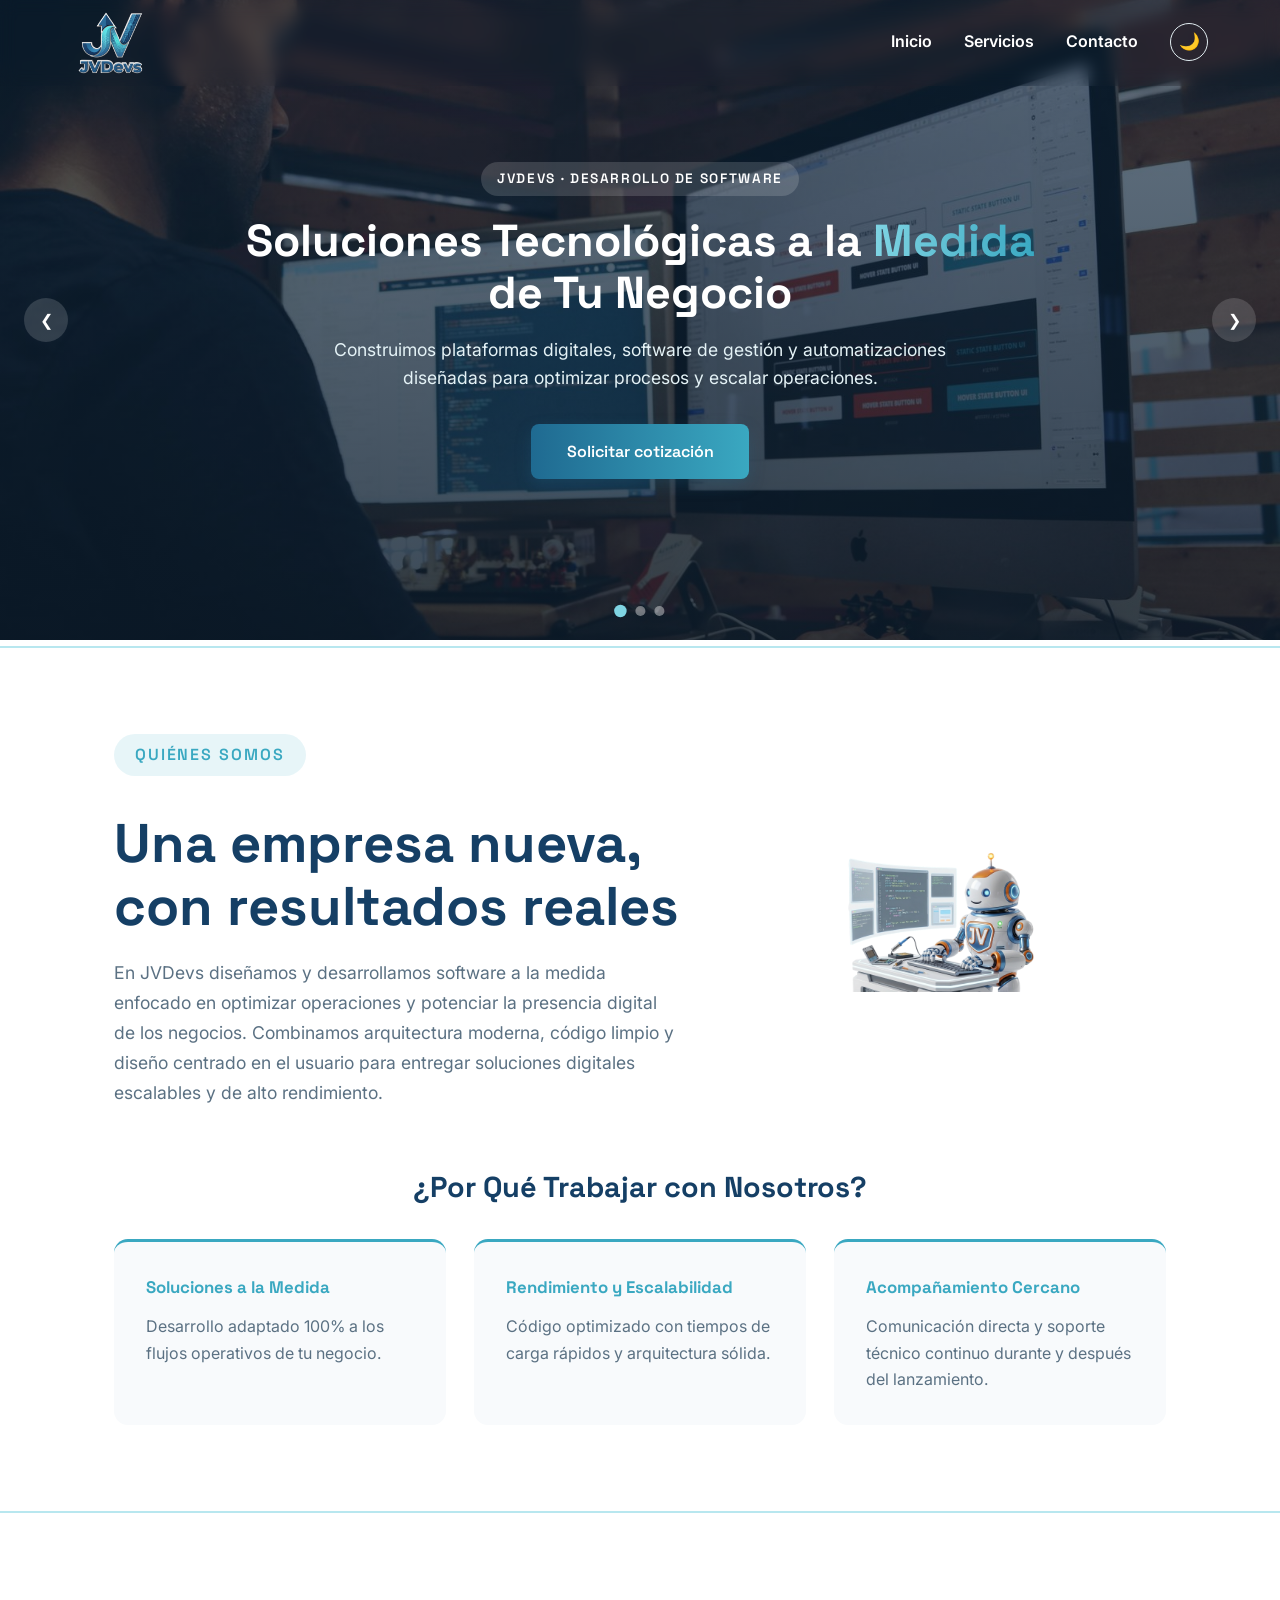
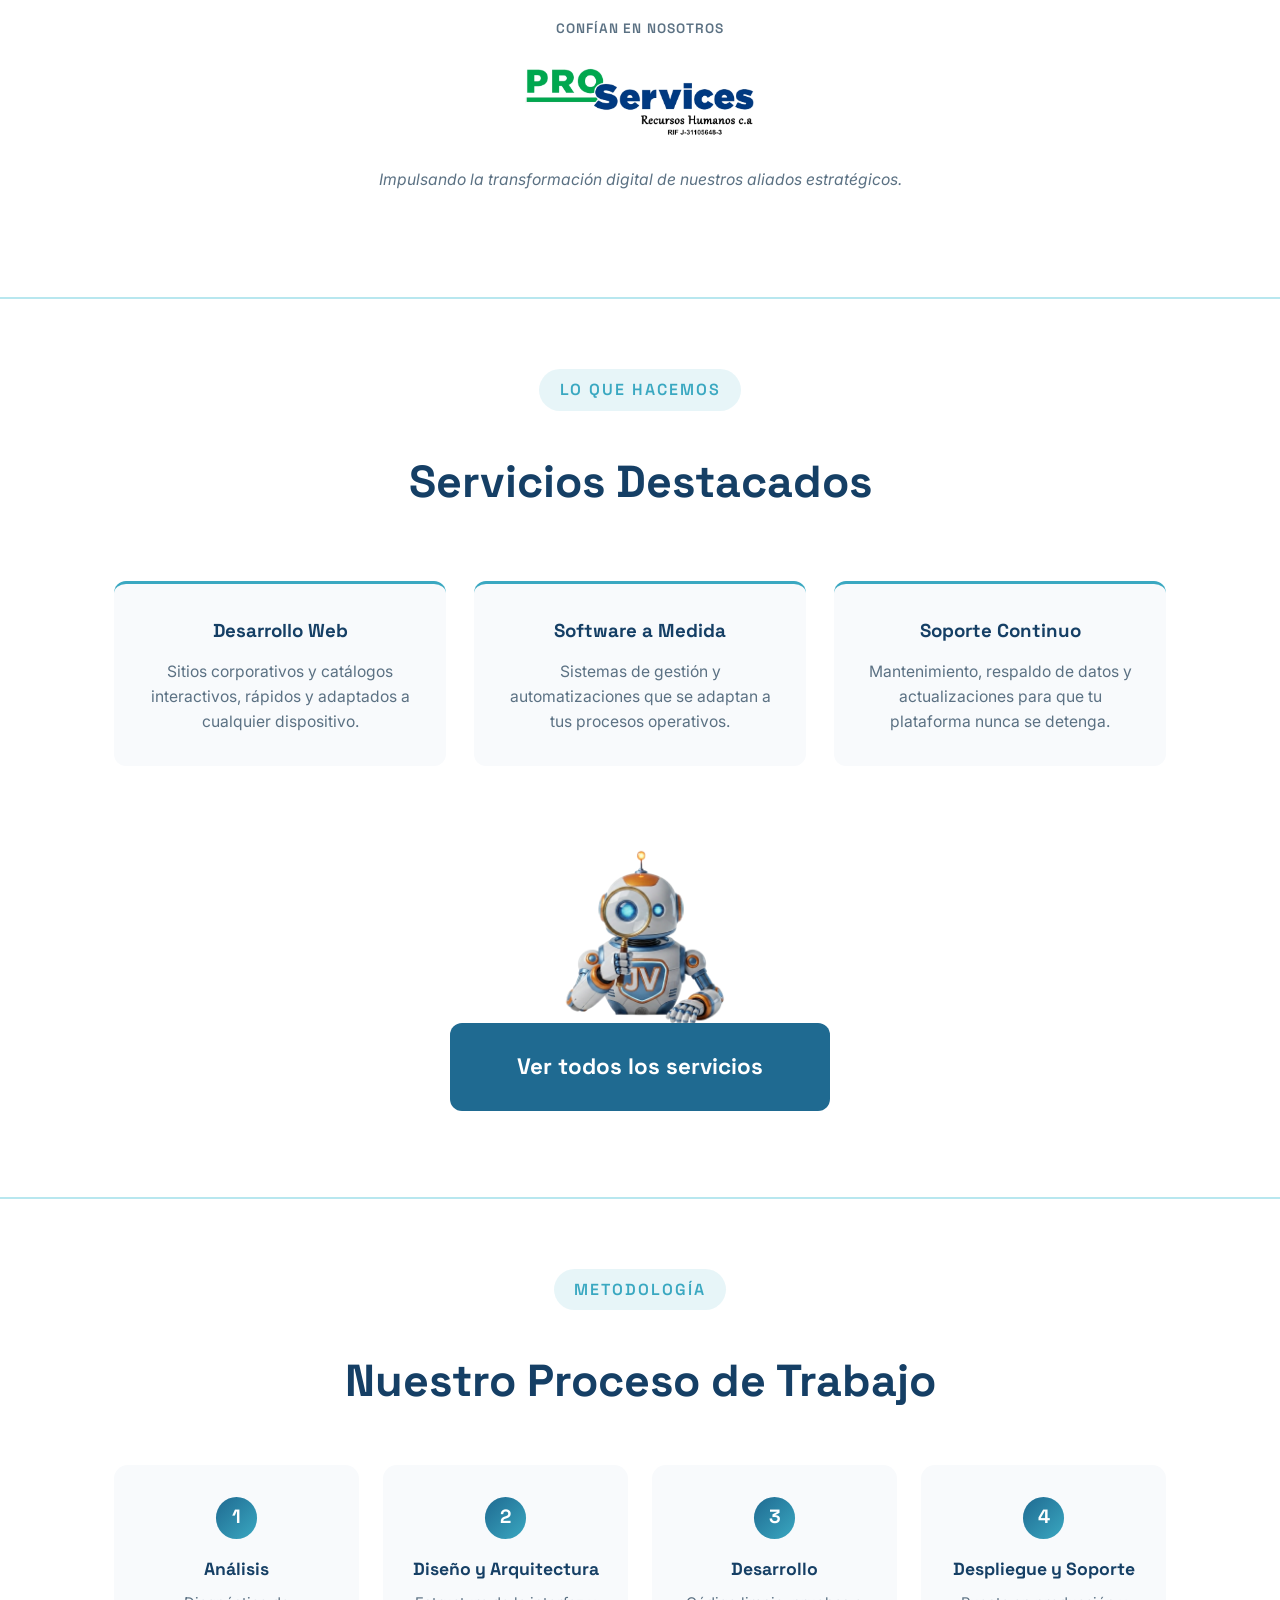
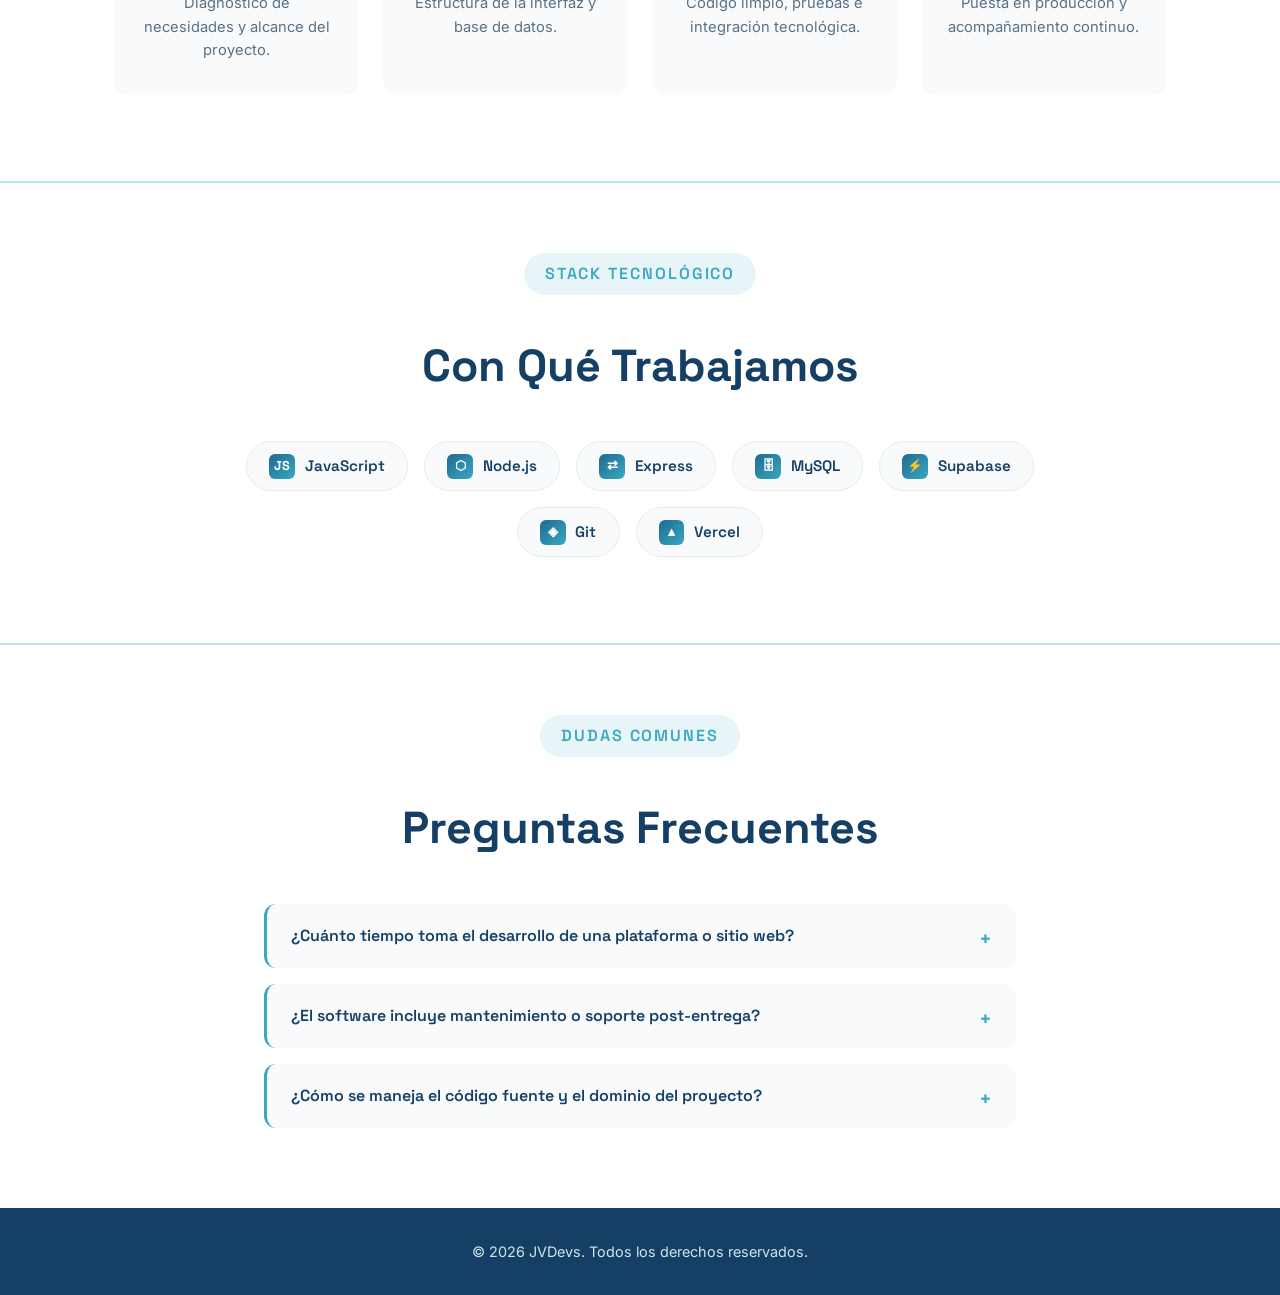
==== index.html @ 34bbd8b8 "first commit" ====
<!DOCTYPE html>
<html lang="es">
<head>
  <meta charset="UTF-8">
  <meta name="viewport" content="width=device-width, initial-scale=1.0">
  <script>
    (function() {
      var saved = localStorage.getItem('jvdevs-theme');
      var theme = saved || (window.matchMedia('(prefers-color-scheme: dark)').matches ? 'dark' : 'light');
      document.documentElement.setAttribute('data-theme', theme);
    })();
  </script>
  <title>JVDevs | Soluciones Tecnológicas a la Medida</title>
  <meta name="description" content="JVDevs desarrolla plataformas web, software de gestión y automatizaciones a la medida de tu negocio. Solicita tu cotización sin compromiso.">
  <meta property="og:title" content="JVDevs | Soluciones Tecnológicas a la Medida">
  <meta property="og:description" content="Plataformas digitales, software de gestión y automatizaciones diseñadas para optimizar procesos, captar clientes y escalar tu negocio.">
  <meta property="og:image" content="assets/images/logo-3d.png">
  <meta property="og:type" content="website">
  <meta name="twitter:card" content="summary_large_image">
  <link rel="icon" href="assets/icons/favicon.png" type="image/png">
  <link rel="preconnect" href="https://fonts.googleapis.com">
  <link rel="preconnect" href="https://fonts.gstatic.com" crossorigin>
  <link href="https://fonts.googleapis.com/css2?family=Space+Grotesk:wght@500;700&family=Inter:wght@400;500;600&display=swap" rel="stylesheet">
  <link rel="stylesheet" href="css/styles.css">
  <link rel="stylesheet" href="css/responsive.css">
</head>
<body>

  <header class="header header--floating" id="site-header">
    <nav class="navbar">
      <div class="logo">
        <img src="assets/images/logo-3d.png" alt="Logo de JVDevs">
      </div>
      <ul class="nav-links">
        <li><a href="index.html">Inicio</a></li>
        <li><a href="servicios.html">Servicios</a></li>
        <li><a href="contacto.html">Contacto</a></li>
        <li><button class="theme-toggle" id="theme-toggle" aria-label="Cambiar a modo oscuro">🌙</button></li>
      </ul>
    </nav>
  </header>

  <main>
    <section class="hero-carousel">
      <div class="carousel" id="hero-carousel">
        <div class="carousel-track">
          <div class="carousel-slide">
            <img src="assets/images/hero-1.jpg" alt="Desarrollo de software JVDevs">
            <div class="carousel-overlay">
              <span class="hero-eyebrow">JVDevs · Desarrollo de Software</span>
              <h1>Soluciones Tecnológicas a la <span class="accent">Medida</span> de Tu Negocio</h1>
              <p>Construimos plataformas digitales, software de gestión y automatizaciones diseñadas para optimizar procesos y escalar operaciones.</p>
              <a href="contacto.html" class="btn-primary">Solicitar cotización</a>
            </div>
          </div>
          <div class="carousel-slide">
            <img src="assets/images/hero-2.jpg" alt="Equipo de tecnología JVDevs">
            <div class="carousel-overlay">
              <span class="hero-eyebrow">Desarrollo Web</span>
              <h1>Desarrollo Web de <span class="accent">Alto Rendimiento</span></h1>
              <p>Sitios corporativos y aplicaciones web rápidas, seguras y adaptadas a cualquier dispositivo para proyectar tu marca.</p>
              <a href="servicios.html" class="btn-primary">Explorar servicios web</a>
            </div>
          </div>
          <div class="carousel-slide">
            <img src="assets/images/hero-3.jpg" alt="Soluciones digitales JVDevs">
            <div class="carousel-overlay">
              <span class="hero-eyebrow">Software Administrativo</span>
              <h1>Sistemas de <span class="accent">Gestión</span> y Automatización</h1>
              <p>Simplifica el control de tu empresa con herramientas personalizadas que ahorran tiempo y eliminan tareas manuales.</p>
              <a href="contacto.html" class="btn-primary">Hablemos de tu proyecto</a>
            </div>
          </div>
        </div>

        <button class="carousel-arrow prev" aria-label="Imagen anterior">&#10094;</button>
        <button class="carousel-arrow next" aria-label="Imagen siguiente">&#10095;</button>

        <div class="carousel-dots">
          <button class="dot active" data-index="0" aria-label="Ir a imagen 1"></button>
          <button class="dot" data-index="1" aria-label="Ir a imagen 2"></button>
          <button class="dot" data-index="2" aria-label="Ir a imagen 3"></button>
        </div>
      </div>
    </section>
    <div class="circuit-divider"></div>

    <section class="about-section">
      <div class="about-header">
        <div class="about-text">
          <span class="hero-eyebrow">Quiénes Somos</span>
          <h2>Una empresa nueva, con resultados reales</h2>
          <p>En JVDevs diseñamos y desarrollamos software a la medida enfocado en optimizar operaciones y potenciar la presencia digital de los negocios. Combinamos arquitectura moderna, código limpio y diseño centrado en el usuario para entregar soluciones digitales escalables y de alto rendimiento.</p>
        </div>
        <div class="about-logo-wrap">
          <img src="assets/images/robot-coding.png" alt="JVDevs desarrollando software" class="about-logo-float">
        </div>
      </div>

      <div class="why-us-heading">
        <h3>¿Por Qué Trabajar con Nosotros?</h3>
      </div>

      <div class="mission-vision-grid why-us-grid">
        <div class="mv-card">
          <span class="mv-tag">Soluciones a la Medida</span>
          <p>Desarrollo adaptado 100% a los flujos operativos de tu negocio.</p>
        </div>
        <div class="mv-card">
          <span class="mv-tag">Rendimiento y Escalabilidad</span>
          <p>Código optimizado con tiempos de carga rápidos y arquitectura sólida.</p>
        </div>
        <div class="mv-card">
          <span class="mv-tag">Acompañamiento Cercano</span>
          <p>Comunicación directa y soporte técnico continuo durante y después del lanzamiento.</p>
        </div>
      </div>
    </section>

    <div class="circuit-divider"></div>

    <section class="clients-section">
      <span class="client-label">Confían en Nosotros</span>
      <a href="https://proservicesrrhh.com" target="_blank" rel="noopener noreferrer" class="client-logo-link">
        <img src="assets/images/cliente-proservices.png" alt="Pro Services RRHH, cliente de JVDevs" class="client-logo client-logo-light">
        <img src="assets/images/cliente-proservices-dark.png" alt="Pro Services RRHH, cliente de JVDevs" class="client-logo client-logo-dark">
      </a>
      <p class="client-subtitle">Impulsando la transformación digital de nuestros aliados estratégicos.</p>
    </section>

    <div class="circuit-divider"></div>

    <section class="section-heading">
      <span class="hero-eyebrow">Lo que Hacemos</span>
      <h2>Servicios Destacados</h2>
    </section>

    <section class="features">
      <div class="feature-card">
        <h3>Desarrollo Web</h3>
        <p>Sitios corporativos y catálogos interactivos, rápidos y adaptados a cualquier dispositivo.</p>
      </div>
      <div class="feature-card">
        <h3>Software a Medida</h3>
        <p>Sistemas de gestión y automatizaciones que se adaptan a tus procesos operativos.</p>
      </div>
      <div class="feature-card">
        <h3>Soporte Continuo</h3>
        <p>Mantenimiento, respaldo de datos y actualizaciones para que tu plataforma nunca se detenga.</p>
      </div>
    </section>

    <div class="features-cta">
      <a href="servicios.html" class="cta-robot-link" aria-label="Ver todos los servicios">
        <img src="assets/images/robot-search.png" alt="Robot JVDevs con lupa" class="cta-robot">
      </a>
      <a href="servicios.html" class="btn-secondary">Ver todos los servicios</a>
    </div>

    <div class="circuit-divider"></div>

    <section class="section-heading">
      <span class="hero-eyebrow">Metodología</span>
      <h2>Nuestro Proceso de Trabajo</h2>
    </section>

    <section class="process-steps">
      <div class="process-step">
        <span class="process-number">1</span>
        <h3>Análisis</h3>
        <p>Diagnóstico de necesidades y alcance del proyecto.</p>
      </div>
      <div class="process-step">
        <span class="process-number">2</span>
        <h3>Diseño y Arquitectura</h3>
        <p>Estructura de la interfaz y base de datos.</p>
      </div>
      <div class="process-step">
        <span class="process-number">3</span>
        <h3>Desarrollo</h3>
        <p>Código limpio, pruebas e integración tecnológica.</p>
      </div>
      <div class="process-step">
        <span class="process-number">4</span>
        <h3>Despliegue y Soporte</h3>
        <p>Puesta en producción y acompañamiento continuo.</p>
      </div>
    </section>

    <div class="circuit-divider"></div>

    <section class="section-heading">
      <span class="hero-eyebrow">Stack Tecnológico</span>
      <h2>Con Qué Trabajamos</h2>
    </section>

    <section class="tech-stack">
      <div class="tech-chip">
        <span class="tech-icon">JS</span> JavaScript
      </div>
      <div class="tech-chip">
        <span class="tech-icon">⬡</span> Node.js
      </div>
      <div class="tech-chip">
        <span class="tech-icon">⇄</span> Express
      </div>
      <div class="tech-chip">
        <span class="tech-icon">🗄</span> MySQL
      </div>
      <div class="tech-chip">
        <span class="tech-icon">⚡</span> Supabase
      </div>
      <div class="tech-chip">
        <span class="tech-icon">◈</span> Git
      </div>
      <div class="tech-chip">
        <span class="tech-icon">▲</span> Vercel
      </div>
    </section>

    <div class="circuit-divider"></div>

    <section class="section-heading">
      <span class="hero-eyebrow">Dudas Comunes</span>
      <h2>Preguntas Frecuentes</h2>
    </section>

    <section class="faq-section">
      <details class="faq-item">
        <summary>¿Cuánto tiempo toma el desarrollo de una plataforma o sitio web?</summary>
        <p>El tiempo varía según la complejidad del proyecto. Un sitio web corporativo puede estar listo en 1-2 semanas, mientras que un sistema de gestión a medida puede tomar de 3 a 8 semanas. Al iniciar, te damos un cronograma claro basado en el alcance definido en la etapa de análisis.</p>
      </details>
      <details class="faq-item">
        <summary>¿El software incluye mantenimiento o soporte post-entrega?</summary>
        <p>Sí. Todos nuestros paquetes incluyen mantenimiento técnico, corrección de errores y respaldo periódico de información. También ofrecemos planes de soporte continuo para actualizaciones y nuevas funciones a futuro.</p>
      </details>
      <details class="faq-item">
        <summary>¿Cómo se maneja el código fuente y el dominio del proyecto?</summary>
        <p>El código fuente y el dominio quedan a nombre de tu empresa — tú eres el dueño del proyecto. Nosotros nos encargamos de la configuración inicial y te acompañamos en la gestión de renovaciones mientras lo necesites.</p>
      </details>
    </section>
  </main>

  <footer class="footer">
    <p>&copy; 2026 JVDevs. Todos los derechos reservados.</p>
  </footer>

  <script src="js/main.js"></script>
  <script src="js/components/menu.js"></script>
</body>
</html>
---- css/styles.css ----
/* ===== Variables (paleta extraída del logo JVDevs) ===== */
:root {
  --color-navy: #153f65;
  --color-primary: #1f6a91;
  --color-primary-dark: #124a68;
  --color-teal: #3aa8c1;
  --color-teal-light: #7fd4e3;
  --font-display: 'Space Grotesk', 'Segoe UI', Arial, sans-serif;
  --font-main: 'Inter', 'Segoe UI', Arial, sans-serif;

  /* Semánticas — tema claro (default) */
  --bg-page: #ffffff;
  --bg-section: #eef7fa;
  --bg-card: #f8fafc;
  --text-heading: #153f65;
  --text-body: #0b2436;
  --text-muted: #5b7183;
  --border-color: #e2eef2;
  --header-bg: rgba(255, 255, 255, 0.92);
  --input-bg: #ffffff;
}

[data-theme="dark"] {
  --bg-page: #0b1622;
  --bg-section: #0f1e2b;
  --bg-card: #16283a;
  --text-heading: #eaf3f7;
  --text-body: #d7e6ee;
  --text-muted: #93a9b8;
  --border-color: #223849;
  --header-bg: rgba(11, 22, 34, 0.85);
  --input-bg: #101f2e;
  --color-teal-light: #8fe0ee;
}

/* ===== Reset básico ===== */
* {
  margin: 0;
  padding: 0;
  box-sizing: border-box;
}

body {
  font-family: var(--font-main);
  color: var(--text-body);
  line-height: 1.6;
  background-color: var(--bg-page);
  transition: background-color 0.3s, color 0.3s;
}

h1, h2, h3 {
  font-family: var(--font-display);
}

a {
  text-decoration: none;
  color: inherit;
}

ul {
  list-style: none;
}

/* Divisor decorativo tipo "circuito" */
.circuit-divider {
  width: 100%;
  height: 14px;
  margin: 0 auto;
  background-image:
    linear-gradient(90deg, transparent 49%, var(--color-teal-light) 49%, var(--color-teal-light) 51%, transparent 51%),
    linear-gradient(0deg, transparent 6px, var(--color-teal-light) 6px, var(--color-teal-light) 8px, transparent 8px);
  background-size: 48px 14px, 48px 14px;
  background-position: 0 0;
  opacity: 0.55;
}

/* ===== Header / Navbar ===== */
.header {
  background: var(--header-bg);
  backdrop-filter: blur(8px);
  box-shadow: 0 2px 8px rgba(21,63,101,0.08);
  border-bottom: 3px solid var(--color-teal-light);
  position: sticky;
  top: 0;
  z-index: 100;
  transition: background 0.3s;
}

/* Header flotante y transparente sobre el carrusel (solo home) */
.header--floating {
  position: absolute;
  width: 100%;
  background: transparent;
  border-bottom: 3px solid transparent;
  box-shadow: none;
}

.header--floating .nav-links a,
.header--floating .logo,
.header--floating .theme-toggle {
  color: #ffffff;
}

.header--floating.is-scrolled {
  position: sticky;
  background: var(--header-bg);
  border-bottom-color: var(--color-teal-light);
  box-shadow: 0 2px 8px rgba(21,63,101,0.08);
}

.header--floating.is-scrolled .nav-links a,
.header--floating.is-scrolled .logo,
.header--floating.is-scrolled .theme-toggle {
  color: var(--text-heading);
}

.navbar {
  max-width: 1200px;
  margin: 0 auto;
  display: flex;
  justify-content: space-between;
  align-items: center;
  padding: 0.6rem 2rem;
}

.logo {
  display: flex;
  align-items: center;
  gap: 0.6rem;
  font-weight: 700;
  font-size: 1.3rem;
  font-family: var(--font-display);
  color: var(--text-heading);
  transition: color 0.3s;
}

.logo img {
  height: 64px;
  transition: height 0.3s ease;
}

.header.is-scrolled .logo img {
  height: 40px;
}

.nav-links {
  display: flex;
  align-items: center;
  gap: 2rem;
}

.nav-links a {
  font-weight: 600;
  color: var(--text-heading);
  transition: color 0.2s;
  position: relative;
}

.nav-links a:hover {
  color: var(--color-teal);
}

/* Botón de modo oscuro */
.theme-toggle {
  display: flex;
  align-items: center;
  justify-content: center;
  width: 38px;
  height: 38px;
  border-radius: 50%;
  border: 1px solid var(--border-color);
  background: transparent;
  color: var(--text-heading);
  font-size: 1.05rem;
  cursor: pointer;
  transition: background 0.2s, transform 0.2s;
}

.theme-toggle:hover {
  background: rgba(58,168,193,0.15);
  transform: rotate(15deg);
}

/* Botón hamburguesa (oculto en escritorio) */
.menu-toggle {
  display: none;
  flex-direction: column;
  justify-content: center;
  gap: 5px;
  width: 32px;
  height: 32px;
  background: transparent;
  border: none;
  cursor: pointer;
  padding: 0;
}

.menu-toggle span {
  display: block;
  width: 100%;
  height: 2px;
  background: var(--text-heading);
  border-radius: 2px;
  transition: transform 0.25s, opacity 0.25s, background 0.3s;
}

.header--floating .menu-toggle span {
  background: #ffffff;
}

.header--floating.is-scrolled .menu-toggle span {
  background: var(--text-heading);
}

.menu-toggle.active span:nth-child(1) {
  transform: translateY(7px) rotate(45deg);
}

.menu-toggle.active span:nth-child(2) {
  opacity: 0;
}

.menu-toggle.active span:nth-child(3) {
  transform: translateY(-7px) rotate(-45deg);
}

/* ===== Hero Carousel ===== */
.hero-carousel {
  width: 100%;
}

.carousel {
  position: relative;
  width: 100%;
  height: 640px;
  overflow: hidden;
  background: var(--color-navy);
}

.carousel-track {
  display: flex;
  height: 100%;
  transition: transform 0.6s ease-in-out;
}

.carousel-slide {
  position: relative;
  min-width: 100%;
  height: 100%;
}

.carousel-slide img {
  width: 100%;
  height: 100%;
  object-fit: cover;
  opacity: 0.55;
}

.carousel-overlay {
  position: absolute;
  inset: 0;
  display: flex;
  flex-direction: column;
  align-items: center;
  justify-content: center;
  text-align: center;
  padding: 0 1.5rem;
  z-index: 2;
  background: linear-gradient(180deg, rgba(11,22,34,0.35) 0%, rgba(11,22,34,0.65) 100%);
}

.carousel-overlay .hero-eyebrow {
  background: rgba(255,255,255,0.15);
  color: #ffffff;
}

.carousel-overlay h1 {
  font-size: 2.8rem;
  font-weight: 700;
  margin-bottom: 1.1rem;
  color: #ffffff;
  line-height: 1.15;
  max-width: 820px;
}

.carousel-overlay h1 .accent {
  background: linear-gradient(90deg, var(--color-teal-light), var(--color-teal));
  -webkit-background-clip: text;
  background-clip: text;
  color: transparent;
}

.carousel-overlay p {
  color: #e4f2f6;
  font-size: 1.1rem;
  margin-bottom: 2rem;
  max-width: 620px;
}

.carousel-arrow {
  position: absolute;
  top: 50%;
  transform: translateY(-50%);
  z-index: 3;
  background: rgba(255,255,255,0.15);
  border: none;
  color: #fff;
  width: 44px;
  height: 44px;
  border-radius: 50%;
  cursor: pointer;
  font-size: 1rem;
  transition: background 0.2s;
}

.carousel-arrow:hover {
  background: rgba(255,255,255,0.3);
}

.carousel-arrow.prev { left: 1.5rem; }
.carousel-arrow.next { right: 1.5rem; }

.carousel-dots {
  position: absolute;
  bottom: 1.5rem;
  left: 50%;
  transform: translateX(-50%);
  display: flex;
  gap: 0.6rem;
  z-index: 3;
}

.dot {
  width: 10px;
  height: 10px;
  border-radius: 50%;
  border: none;
  background: rgba(255,255,255,0.4);
  cursor: pointer;
  transition: background 0.2s, transform 0.2s;
}

.dot.active {
  background: var(--color-teal-light);
  transform: scale(1.25);
}

/* ===== Hero (fallback sin carrusel) ===== */
.hero {
  max-width: 820px;
  margin: 0 auto;
  text-align: center;
  padding: 5rem 1.5rem 4rem;
  background: linear-gradient(180deg, var(--bg-section) 0%, var(--bg-page) 100%);
}

.hero-eyebrow {
  display: inline-block;
  font-family: var(--font-display);
  font-size: 0.85rem;
  font-weight: 600;
  letter-spacing: 0.12em;
  text-transform: uppercase;
  color: var(--color-teal);
  background: rgba(58,168,193,0.12);
  padding: 0.4rem 1rem;
  border-radius: 999px;
  margin-bottom: 1.2rem;
}

.hero h1 {
  font-size: 2.6rem;
  font-weight: 700;
  margin-bottom: 1.1rem;
  color: var(--text-heading);
  line-height: 1.15;
}

.hero h1 .accent {
  background: linear-gradient(90deg, var(--color-primary), var(--color-teal));
  -webkit-background-clip: text;
  background-clip: text;
  color: transparent;
}

.hero p {
  color: var(--text-muted);
  font-size: 1.15rem;
  margin-bottom: 2.2rem;
  max-width: 640px;
  margin-left: auto;
  margin-right: auto;
}

.btn-primary {
  display: inline-block;
  background: linear-gradient(90deg, var(--color-primary), var(--color-teal));
  color: #fff;
  padding: 0.9rem 2.2rem;
  border-radius: 8px;
  font-weight: 600;
  font-family: var(--font-display);
  border: none;
  cursor: pointer;
  transition: transform 0.2s, box-shadow 0.2s;
  box-shadow: 0 6px 16px rgba(31,106,145,0.25);
}

.btn-primary:hover {
  transform: translateY(-2px);
  box-shadow: 0 10px 22px rgba(31,106,145,0.32);
}

.features-cta {
  text-align: center;
  margin: 0 auto 5rem;
  display: flex;
  flex-direction: column;
  align-items: center;
}

.cta-robot-link {
  display: inline-block;
  transition: transform 0.25s ease;
}

.cta-robot-link:hover {
  transform: translateY(-6px) scale(1.04);
}

.cta-robot-link:hover .cta-robot {
  filter: drop-shadow(0 10px 18px rgba(58,168,193,0.45));
}

.cta-robot {
  width: 340px;
  height: auto;
  margin-bottom: -1rem;
  transition: filter 0.25s ease;
}

.btn-secondary {
  display: inline-block;
  background: var(--color-primary);
  color: #ffffff;
  padding: 1.6rem 4.2rem;
  font-size: 1.4rem;
  border-radius: 12px;
  font-weight: 700;
  font-family: var(--font-display);
  border: none;
  cursor: pointer;
  transition: background 0.2s, transform 0.2s, box-shadow 0.2s;
  box-shadow: 0 0 0 0 rgba(31,106,145,0.45);
  animation: pulse-btn 2.2s ease-out infinite;
}

.btn-secondary:hover {
  background: var(--color-primary-dark);
  transform: translateY(-2px) scale(1.03);
  animation-play-state: paused;
  box-shadow: 0 14px 28px rgba(31,106,145,0.35);
}

@keyframes pulse-btn {
  0% {
    box-shadow: 0 0 0 0 rgba(31,106,145,0.45);
  }
  70% {
    box-shadow: 0 0 0 20px rgba(31,106,145,0);
  }
  100% {
    box-shadow: 0 0 0 0 rgba(31,106,145,0);
  }
}

/* ===== Sobre Nosotros ===== */
.about-section {
  max-width: 1100px;
  margin: 5rem auto;
  padding: 0 1.5rem;
}

.about-header {
  display: grid;
  grid-template-columns: 1.3fr 1fr;
  gap: 3rem;
  align-items: center;
  margin-bottom: 3.5rem;
}

.about-text .hero-eyebrow {
  font-size: 1rem;
  padding: 0.5rem 1.3rem;
}

.about-text h2 {
  font-size: clamp(2.3rem, 4.5vw, 3.4rem);
  font-weight: 700;
  color: var(--text-heading);
  margin: 1.1rem 0 1.3rem;
  line-height: 1.15;
}

.about-text p {
  color: var(--text-muted);
  font-size: 1.1rem;
  line-height: 1.7;
}

.about-logo-wrap {
  display: flex;
  justify-content: center;
}

.about-logo-float {
  width: 260px;
  height: auto;
  animation: float-logo 4s ease-in-out infinite;
}

@keyframes float-logo {
  0%, 100% { transform: translateY(0); }
  50% { transform: translateY(-16px); }
}

/* Por qué trabajar con nosotros */
.why-us-heading {
  text-align: center;
  margin-bottom: 1.8rem;
}

.why-us-heading h3 {
  font-size: clamp(1.4rem, 2.5vw, 1.8rem);
  color: var(--text-heading);
}

.mission-vision-grid {
  display: grid;
  grid-template-columns: repeat(2, 1fr);
  gap: 1.75rem;
}

.why-us-grid {
  grid-template-columns: repeat(3, 1fr);
}

.mv-card {
  background: var(--bg-card);
  border-radius: 14px;
  padding: 2rem;
  border-top: 3px solid var(--color-teal);
}

.mv-tag {
  display: inline-block;
  font-family: var(--font-display);
  font-size: 1.05rem;
  font-weight: 700;
  color: var(--color-teal);
  margin-bottom: 0.8rem;
}

.mv-card p {
  color: var(--text-muted);
  font-size: 1rem;
  line-height: 1.65;
}

/* ===== Clientes / Confían en nosotros ===== */
.clients-section {
  max-width: 700px;
  margin: 4rem auto;
  padding: 2.2rem 1.5rem;
  text-align: center;
}

.client-label {
  display: block;
  font-family: var(--font-display);
  font-size: 0.85rem;
  font-weight: 600;
  letter-spacing: 0.08em;
  text-transform: uppercase;
  color: var(--text-muted);
  margin-bottom: 1.4rem;
}

.client-logo-link {
  display: inline-block;
  transition: transform 0.2s;
}

.client-logo-link:hover {
  transform: scale(1.03);
}

.client-logo {
  max-width: 260px;
  width: 100%;
  height: auto;
}

.client-subtitle {
  margin-top: 1.2rem;
  color: var(--text-muted);
  font-size: 0.98rem;
  font-style: italic;
}

.client-logo-dark {
  display: none;
}

[data-theme="dark"] .client-logo-light {
  display: none;
}

[data-theme="dark"] .client-logo-dark {
  display: inline-block;
}

/* ===== Encabezado de sección genérico ===== */
.section-heading {
  max-width: 750px;
  margin: 4rem auto 0.5rem;
  text-align: center;
  padding: 0 1.5rem;
}

.section-heading .hero-eyebrow {
  font-size: 1rem;
  padding: 0.5rem 1.3rem;
}

.section-heading h2 {
  font-size: clamp(2rem, 4vw, 2.8rem);
  font-weight: 700;
  color: var(--text-heading);
  margin-top: 1rem;
}

/* ===== Features ===== */
.features {
  max-width: 1100px;
  margin: 4rem auto 5rem;
  display: grid;
  grid-template-columns: repeat(3, 1fr);
  gap: 1.75rem;
  padding: 0 1.5rem;
}

.feature-card {
  background: var(--bg-card);
  padding: 2rem;
  border-radius: 12px;
  border-top: 3px solid var(--color-teal);
  text-align: center;
  transition: transform 0.2s, box-shadow 0.2s, background 0.3s;
}

.feature-card:hover {
  transform: translateY(-4px);
  box-shadow: 0 12px 24px rgba(21,63,101,0.1);
}

.feature-card h3 {
  margin-bottom: 0.8rem;
  color: var(--text-heading);
}

.feature-card p {
  color: var(--text-muted);
  font-size: 0.98rem;
}

/* ===== Proceso de Trabajo ===== */
.process-steps {
  max-width: 1100px;
  margin: 3rem auto 5rem;
  padding: 0 1.5rem;
  display: grid;
  grid-template-columns: repeat(4, 1fr);
  gap: 1.5rem;
}

.process-step {
  background: var(--bg-card);
  border-radius: 14px;
  padding: 2rem 1.5rem;
  text-align: center;
  position: relative;
}

.process-number {
  display: flex;
  align-items: center;
  justify-content: center;
  width: 2.6rem;
  height: 2.6rem;
  margin: 0 auto 1rem;
  border-radius: 50%;
  background: linear-gradient(135deg, var(--color-primary), var(--color-teal));
  color: #fff;
  font-family: var(--font-display);
  font-weight: 700;
  font-size: 1.2rem;
}

.process-step h3 {
  font-size: 1.1rem;
  color: var(--text-heading);
  margin-bottom: 0.6rem;
}

.process-step p {
  color: var(--text-muted);
  font-size: 0.92rem;
}

/* ===== Stack Tecnológico ===== */
.tech-stack {
  max-width: 900px;
  margin: 2.5rem auto 5rem;
  padding: 0 1.5rem;
  display: flex;
  flex-wrap: wrap;
  justify-content: center;
  gap: 1rem;
}

.tech-chip {
  display: flex;
  align-items: center;
  gap: 0.6rem;
  background: var(--bg-card);
  border: 1px solid var(--border-color);
  border-radius: 999px;
  padding: 0.7rem 1.4rem;
  font-family: var(--font-display);
  font-weight: 600;
  font-size: 0.95rem;
  color: var(--text-heading);
  transition: transform 0.2s, border-color 0.2s;
}

.tech-chip:hover {
  transform: translateY(-3px);
  border-color: var(--color-teal);
}

.tech-icon {
  display: flex;
  align-items: center;
  justify-content: center;
  width: 1.6rem;
  height: 1.6rem;
  border-radius: 6px;
  background: linear-gradient(135deg, var(--color-primary), var(--color-teal));
  color: #fff;
  font-size: 0.8rem;
  font-weight: 700;
}

/* ===== FAQ ===== */
.faq-section {
  max-width: 800px;
  margin: 2.5rem auto 5rem;
  padding: 0 1.5rem;
  display: flex;
  flex-direction: column;
  gap: 1rem;
}

.faq-item {
  background: var(--bg-card);
  border-radius: 12px;
  padding: 1.2rem 1.5rem;
  border-left: 3px solid var(--color-teal);
}

.faq-item summary {
  cursor: pointer;
  font-family: var(--font-display);
  font-weight: 600;
  color: var(--text-heading);
  list-style: none;
  position: relative;
  padding-right: 2rem;
}

.faq-item summary::-webkit-details-marker {
  display: none;
}

.faq-item summary::after {
  content: '+';
  position: absolute;
  right: 0;
  top: 0;
  font-size: 1.3rem;
  color: var(--color-teal);
  transition: transform 0.2s;
}

.faq-item[open] summary::after {
  content: '−';
}

.faq-item p {
  color: var(--text-muted);
  font-size: 0.96rem;
  margin-top: 0.9rem;
  line-height: 1.6;
}

/* ===== Página de título (Servicios / Contacto) ===== */
.page-title {
  width: 100%;
  text-align: center;
  padding: 4rem 1.5rem 2.5rem;
  background: linear-gradient(180deg, var(--bg-section) 0%, var(--bg-page) 100%);
}

.page-title-inner {
  max-width: 800px;
  margin: 0 auto;
}

.page-title-robot {
  width: 320px;
  height: auto;
  margin-bottom: -0.5rem;
}

.page-title h1 {
  font-size: 2.2rem;
  color: var(--text-heading);
  margin-bottom: 0.8rem;
}

.page-title p {
  color: var(--text-muted);
  font-size: 1.05rem;
}

/* ===== Servicios ===== */
.services-block {
  max-width: 1000px;
  margin: 4rem auto;
  padding: 0 1.5rem;
}

.block-heading {
  display: flex;
  align-items: baseline;
  gap: 0.9rem;
  margin-bottom: 2rem;
}

.block-number {
  font-family: var(--font-display);
  font-size: 1.1rem;
  font-weight: 700;
  color: #fff;
  background: linear-gradient(135deg, var(--color-primary), var(--color-teal));
  width: 2.2rem;
  height: 2.2rem;
  flex-shrink: 0;
  display: flex;
  align-items: center;
  justify-content: center;
  border-radius: 8px;
}

.block-heading h2 {
  font-size: 1.5rem;
  color: var(--text-heading);
}

.services-list {
  display: grid;
  grid-template-columns: repeat(2, 1fr);
  gap: 1.5rem;
}

.service-item {
  background: var(--bg-card);
  padding: 1.8rem;
  border-radius: 12px;
  border-left: 3px solid var(--color-teal);
  transition: background 0.3s, transform 0.2s, box-shadow 0.2s;
}

.service-item:hover {
  transform: translateY(-3px);
  box-shadow: 0 10px 20px rgba(21,63,101,0.08);
}

.service-icon {
  width: 44px;
  height: 44px;
  border-radius: 10px;
  background: linear-gradient(135deg, var(--color-primary), var(--color-teal));
  display: flex;
  align-items: center;
  justify-content: center;
  margin-bottom: 1rem;
}

.service-icon svg {
  width: 22px;
  height: 22px;
  stroke: #ffffff;
}

.service-item h3 {
  color: var(--color-teal);
  margin-bottom: 0.6rem;
  font-size: 1.15rem;
  font-family: var(--font-display);
}

.service-item p {
  color: var(--text-muted);
  font-size: 0.96rem;
}

.service-item code {
  background: var(--bg-section);
  color: var(--color-teal);
  padding: 0.1rem 0.4rem;
  border-radius: 4px;
  font-size: 0.9em;
}

/* ===== Contacto ===== */
.contact-section {
  max-width: 600px;
  margin: 0 auto 5rem;
  padding: 0 1.5rem;
}

.contact-form {
  display: flex;
  flex-direction: column;
  gap: 0.4rem;
}

.contact-form label {
  font-weight: 600;
  margin-top: 0.8rem;
  color: var(--text-heading);
}

.contact-form input,
.contact-form textarea {
  padding: 0.8rem;
  border: 1px solid var(--border-color);
  border-radius: 8px;
  font-family: inherit;
  font-size: 1rem;
  background: var(--input-bg);
  color: var(--text-body);
  transition: border-color 0.2s, background 0.3s;
}

.contact-form input:focus,
.contact-form textarea:focus {
  outline: none;
  border-color: var(--color-teal);
}

.contact-form button {
  margin-top: 1.5rem;
}

/* ===== Footer ===== */
.footer {
  text-align: center;
  padding: 2rem 1rem;
  background: var(--color-navy);
  color: #cfe6ef;
  font-size: 0.9rem;
}
---- css/responsive.css ----
/* ===== Tablets ===== */
@media (max-width: 900px) {
  .features {
    grid-template-columns: repeat(2, 1fr);
  }

  .services-list {
    grid-template-columns: 1fr;
  }

  .about-header {
    grid-template-columns: 1fr;
    text-align: center;
  }

  .about-logo-wrap {
    order: -1;
  }

  .why-us-grid {
    grid-template-columns: 1fr;
  }

  .process-steps {
    grid-template-columns: repeat(2, 1fr);
  }
}

@media (max-width: 600px) {
  .services-block {
    margin: 2.5rem auto;
  }

  .block-heading h2 {
    font-size: 1.25rem;
  }
}

/* ===== Móviles ===== */
@media (max-width: 600px) {
  .navbar {
    flex-wrap: wrap;
    padding: 0.8rem 1.2rem;
  }

  .menu-toggle {
    display: flex;
  }

  .nav-links {
    display: none;
    width: 100%;
    flex-direction: column;
    align-items: flex-start;
    gap: 0;
    background: var(--header-bg);
    backdrop-filter: blur(8px);
    order: 3;
    margin-top: 0.8rem;
    border-top: 1px solid var(--border-color);
  }

  .nav-links.active {
    display: flex;
  }

  .nav-links li {
    width: 100%;
  }

  .nav-links a {
    display: block;
    width: 100%;
    padding: 0.9rem 0.2rem;
    color: var(--text-heading) !important;
  }

  .nav-links .theme-toggle {
    margin: 0.5rem 0 0.8rem;
  }

  .carousel {
    height: 460px;
  }

  .carousel-overlay h1 {
    font-size: 1.6rem;
  }

  .carousel-overlay p {
    font-size: 0.95rem;
  }

  .carousel-arrow {
    width: 36px;
    height: 36px;
  }

  .logo img {
    height: 48px;
  }

  .header.is-scrolled .logo img {
    height: 34px;
  }

  .cta-robot {
    width: 220px;
  }

  .btn-secondary {
    padding: 1.1rem 2.4rem;
    font-size: 1.1rem;
    width: 90%;
    text-align: center;
  }

  .page-title-robot {
    width: 210px;
  }

  .about-logo-float {
    width: 160px;
  }

  .features {
    grid-template-columns: 1fr;
  }

  .process-steps {
    grid-template-columns: 1fr;
  }
}
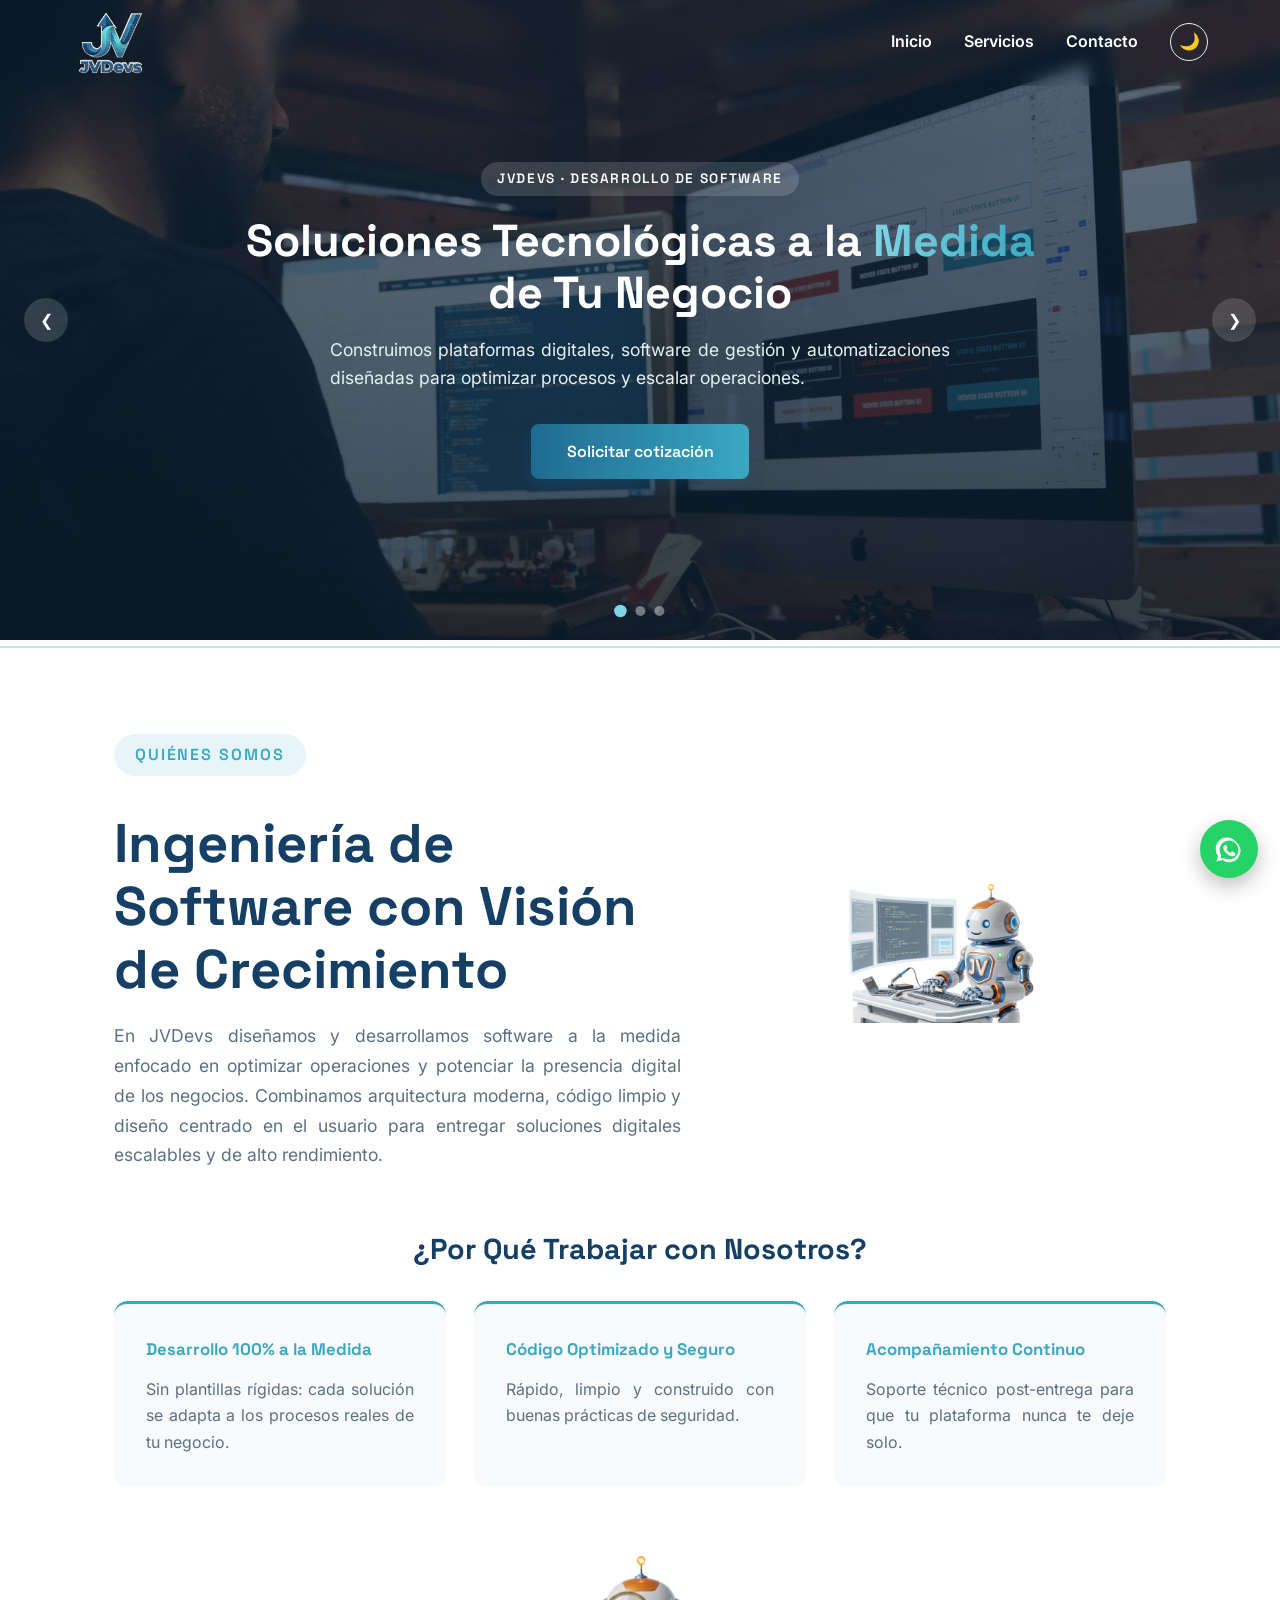
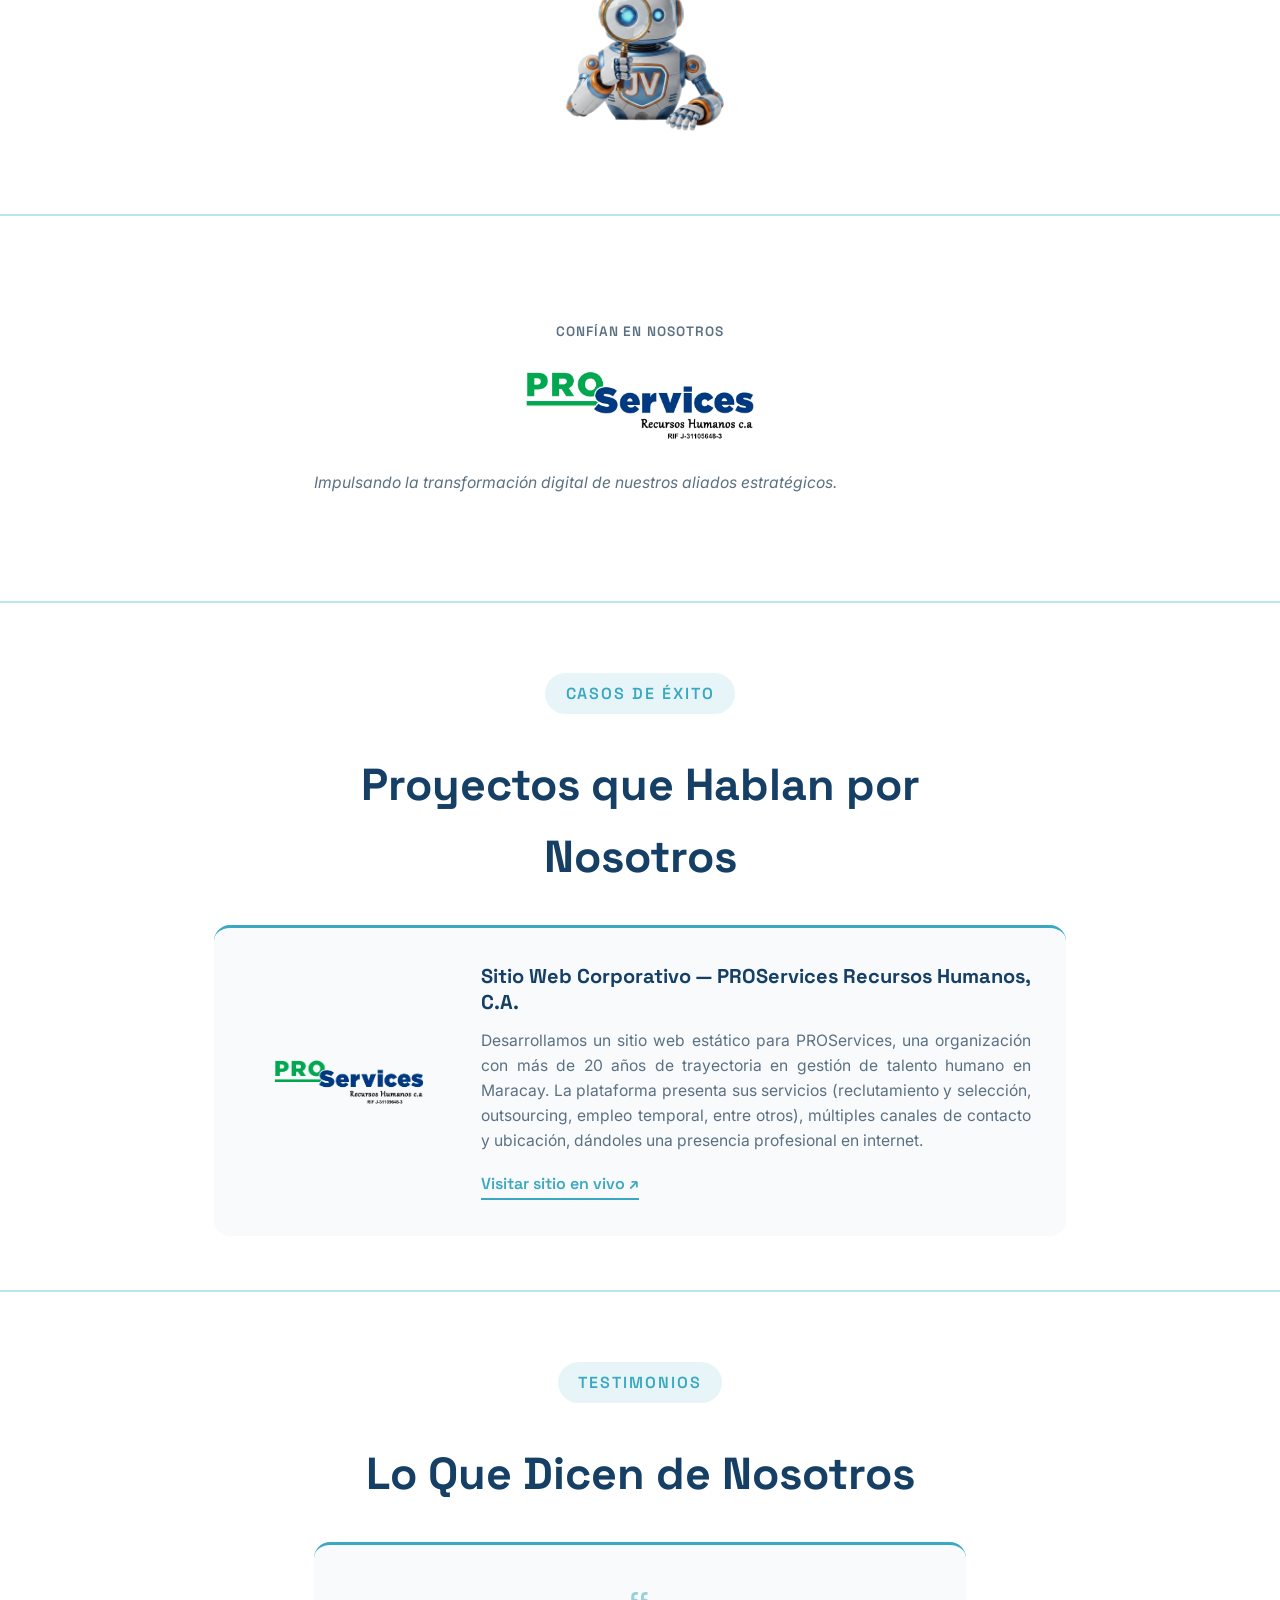
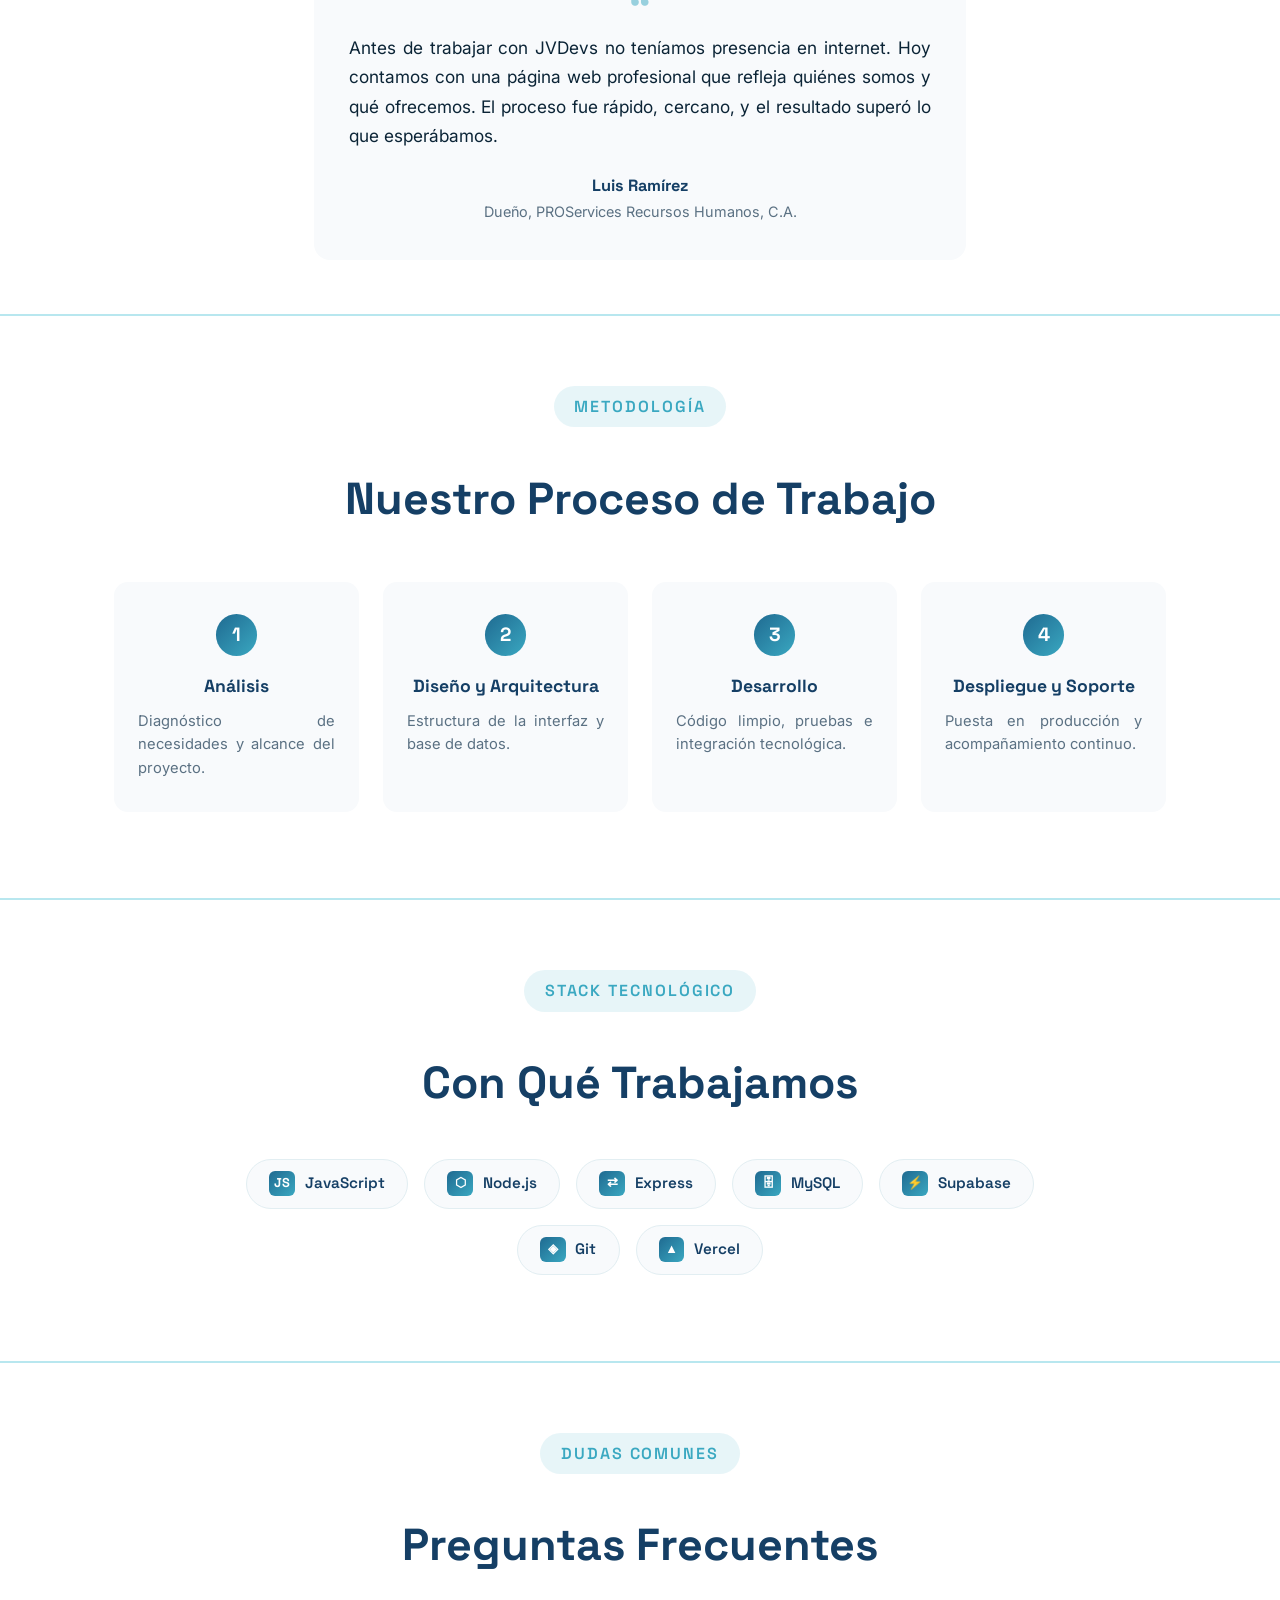
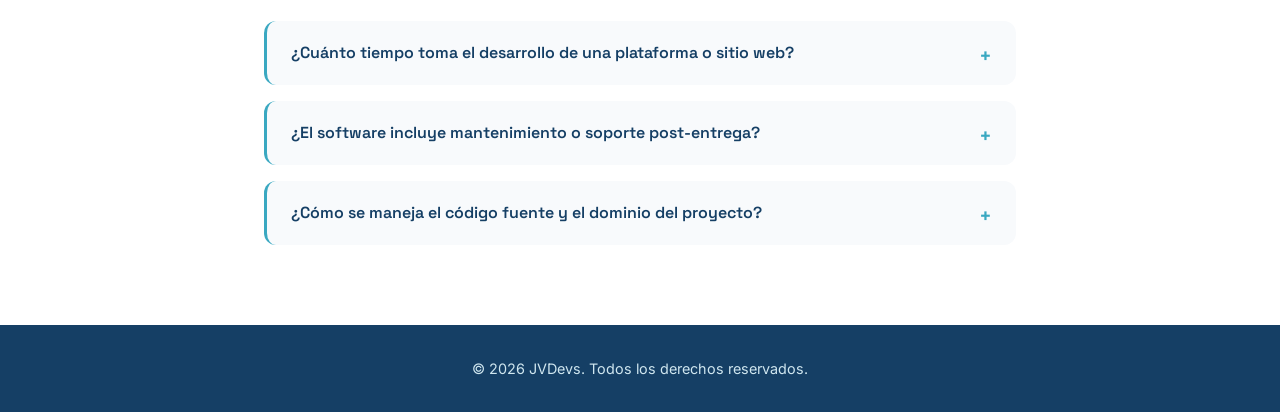
==== commit add3bb81: "Add files via upload" ====
--- a/index.html
+++ b/index.html
@@ -66,7 +66,7 @@
             <img src="assets/images/hero-3.jpg" alt="Soluciones digitales JVDevs">
             <div class="carousel-overlay">
               <span class="hero-eyebrow">Software Administrativo</span>
-              <h1>Sistemas de <span class="accent">Gestión</span> y Automatización</h1>
+              <h1>Software Administrativo y <span class="accent">Automatización</span></h1>
               <p>Simplifica el control de tu empresa con herramientas personalizadas que ahorran tiempo y eliminan tareas manuales.</p>
               <a href="contacto.html" class="btn-primary">Hablemos de tu proyecto</a>
             </div>
@@ -87,39 +87,45 @@
 
     <section class="about-section">
       <div class="about-header">
-        <div class="about-text">
+        <div class="about-text reveal">
           <span class="hero-eyebrow">Quiénes Somos</span>
-          <h2>Una empresa nueva, con resultados reales</h2>
+          <h2>Ingeniería de Software con Visión de Crecimiento</h2>
           <p>En JVDevs diseñamos y desarrollamos software a la medida enfocado en optimizar operaciones y potenciar la presencia digital de los negocios. Combinamos arquitectura moderna, código limpio y diseño centrado en el usuario para entregar soluciones digitales escalables y de alto rendimiento.</p>
         </div>
-        <div class="about-logo-wrap">
+        <div class="about-logo-wrap reveal reveal-delay-2">
           <img src="assets/images/robot-coding.png" alt="JVDevs desarrollando software" class="about-logo-float">
         </div>
       </div>
 
-      <div class="why-us-heading">
+      <div class="why-us-heading reveal">
         <h3>¿Por Qué Trabajar con Nosotros?</h3>
       </div>
 
       <div class="mission-vision-grid why-us-grid">
-        <div class="mv-card">
-          <span class="mv-tag">Soluciones a la Medida</span>
-          <p>Desarrollo adaptado 100% a los flujos operativos de tu negocio.</p>
-        </div>
-        <div class="mv-card">
-          <span class="mv-tag">Rendimiento y Escalabilidad</span>
-          <p>Código optimizado con tiempos de carga rápidos y arquitectura sólida.</p>
-        </div>
-        <div class="mv-card">
-          <span class="mv-tag">Acompañamiento Cercano</span>
-          <p>Comunicación directa y soporte técnico continuo durante y después del lanzamiento.</p>
-        </div>
-      </div>
-    </section>
-
-    <div class="circuit-divider"></div>
-
-    <section class="clients-section">
+        <div class="mv-card reveal reveal-delay-1">
+          <span class="mv-tag">Desarrollo 100% a la Medida</span>
+          <p>Sin plantillas rígidas: cada solución se adapta a los procesos reales de tu negocio.</p>
+        </div>
+        <div class="mv-card reveal reveal-delay-2">
+          <span class="mv-tag">Código Optimizado y Seguro</span>
+          <p>Rápido, limpio y construido con buenas prácticas de seguridad.</p>
+        </div>
+        <div class="mv-card reveal reveal-delay-3">
+          <span class="mv-tag">Acompañamiento Continuo</span>
+          <p>Soporte técnico post-entrega para que tu plataforma nunca te deje solo.</p>
+        </div>
+      </div>
+
+      <div class="features-cta reveal">
+        <a href="servicios.html" class="cta-robot-link" aria-label="Ver servicios disponibles">
+          <img src="assets/images/robot-search.png" alt="Robot JVDevs con lupa" class="cta-robot">
+        </a>
+      </div>
+    </section>
+
+    <div class="circuit-divider"></div>
+
+    <section class="clients-section reveal">
       <span class="client-label">Confían en Nosotros</span>
       <a href="https://proservicesrrhh.com" target="_blank" rel="noopener noreferrer" class="client-logo-link">
         <img src="assets/images/cliente-proservices.png" alt="Pro Services RRHH, cliente de JVDevs" class="client-logo client-logo-light">
@@ -130,57 +136,68 @@
 
     <div class="circuit-divider"></div>
 
-    <section class="section-heading">
-      <span class="hero-eyebrow">Lo que Hacemos</span>
-      <h2>Servicios Destacados</h2>
-    </section>
-
-    <section class="features">
-      <div class="feature-card">
-        <h3>Desarrollo Web</h3>
-        <p>Sitios corporativos y catálogos interactivos, rápidos y adaptados a cualquier dispositivo.</p>
-      </div>
-      <div class="feature-card">
-        <h3>Software a Medida</h3>
-        <p>Sistemas de gestión y automatizaciones que se adaptan a tus procesos operativos.</p>
-      </div>
-      <div class="feature-card">
-        <h3>Soporte Continuo</h3>
-        <p>Mantenimiento, respaldo de datos y actualizaciones para que tu plataforma nunca se detenga.</p>
-      </div>
-    </section>
-
-    <div class="features-cta">
-      <a href="servicios.html" class="cta-robot-link" aria-label="Ver todos los servicios">
-        <img src="assets/images/robot-search.png" alt="Robot JVDevs con lupa" class="cta-robot">
-      </a>
-      <a href="servicios.html" class="btn-secondary">Ver todos los servicios</a>
-    </div>
-
-    <div class="circuit-divider"></div>
-
-    <section class="section-heading">
+    <section class="section-heading reveal">
+      <span class="hero-eyebrow">Casos de Éxito</span>
+      <h2>Proyectos que Hablan por Nosotros</h2>
+    </section>
+
+    <section class="case-study-section reveal">
+      <div class="case-study-card">
+        <div class="case-study-logo">
+          <img src="assets/images/cliente-proservices.png" alt="Logo Pro Services RRHH" class="client-logo client-logo-light">
+          <img src="assets/images/cliente-proservices-dark.png" alt="Logo Pro Services RRHH" class="client-logo client-logo-dark">
+        </div>
+        <div class="case-study-body">
+          <h3>Sitio Web Corporativo — PROServices Recursos Humanos, C.A.</h3>
+          <p>Desarrollamos un sitio web estático para PROServices, una organización con más de 20 años de trayectoria en gestión de talento humano en Maracay. La plataforma presenta sus servicios (reclutamiento y selección, outsourcing, empleo temporal, entre otros), múltiples canales de contacto y ubicación, dándoles una presencia profesional en internet.</p>
+          <a href="https://www.proservicesrrhh.com/" target="_blank" rel="noopener noreferrer" class="case-study-link">Visitar sitio en vivo ↗</a>
+        </div>
+      </div>
+    </section>
+
+    <div class="circuit-divider"></div>
+
+    <section class="section-heading reveal">
+      <span class="hero-eyebrow">Testimonios</span>
+      <h2>Lo Que Dicen de Nosotros</h2>
+    </section>
+
+    <section class="testimonials-section reveal">
+      <!-- TODO: Testimonio borrador, pendiente de confirmación/aprobación de Luis Ramírez antes de considerarlo definitivo. -->
+      <div class="testimonial-card">
+        <span class="testimonial-quote-mark">“</span>
+        <p class="testimonial-text">Antes de trabajar con JVDevs no teníamos presencia en internet. Hoy contamos con una página web profesional que refleja quiénes somos y qué ofrecemos. El proceso fue rápido, cercano, y el resultado superó lo que esperábamos.</p>
+        <div class="testimonial-author">
+          <strong>Luis Ramírez</strong>
+          <span>Dueño, PROServices Recursos Humanos, C.A.</span>
+        </div>
+      </div>
+    </section>
+
+    <div class="circuit-divider"></div>
+
+    <section class="section-heading reveal">
       <span class="hero-eyebrow">Metodología</span>
       <h2>Nuestro Proceso de Trabajo</h2>
     </section>
 
     <section class="process-steps">
-      <div class="process-step">
+      <div class="process-step reveal reveal-delay-1">
         <span class="process-number">1</span>
         <h3>Análisis</h3>
         <p>Diagnóstico de necesidades y alcance del proyecto.</p>
       </div>
-      <div class="process-step">
+      <div class="process-step reveal reveal-delay-2">
         <span class="process-number">2</span>
         <h3>Diseño y Arquitectura</h3>
         <p>Estructura de la interfaz y base de datos.</p>
       </div>
-      <div class="process-step">
+      <div class="process-step reveal reveal-delay-3">
         <span class="process-number">3</span>
         <h3>Desarrollo</h3>
         <p>Código limpio, pruebas e integración tecnológica.</p>
       </div>
-      <div class="process-step">
+      <div class="process-step reveal reveal-delay-4">
         <span class="process-number">4</span>
         <h3>Despliegue y Soporte</h3>
         <p>Puesta en producción y acompañamiento continuo.</p>
@@ -189,52 +206,52 @@
 
     <div class="circuit-divider"></div>
 
-    <section class="section-heading">
+    <section class="section-heading reveal">
       <span class="hero-eyebrow">Stack Tecnológico</span>
       <h2>Con Qué Trabajamos</h2>
     </section>
 
     <section class="tech-stack">
-      <div class="tech-chip">
+      <div class="tech-chip reveal reveal-delay-1">
         <span class="tech-icon">JS</span> JavaScript
       </div>
-      <div class="tech-chip">
+      <div class="tech-chip reveal reveal-delay-2">
         <span class="tech-icon">⬡</span> Node.js
       </div>
-      <div class="tech-chip">
+      <div class="tech-chip reveal reveal-delay-3">
         <span class="tech-icon">⇄</span> Express
       </div>
-      <div class="tech-chip">
+      <div class="tech-chip reveal reveal-delay-4">
         <span class="tech-icon">🗄</span> MySQL
       </div>
-      <div class="tech-chip">
+      <div class="tech-chip reveal reveal-delay-5">
         <span class="tech-icon">⚡</span> Supabase
       </div>
-      <div class="tech-chip">
+      <div class="tech-chip reveal reveal-delay-6">
         <span class="tech-icon">◈</span> Git
       </div>
-      <div class="tech-chip">
+      <div class="tech-chip reveal reveal-delay-1">
         <span class="tech-icon">▲</span> Vercel
       </div>
     </section>
 
     <div class="circuit-divider"></div>
 
-    <section class="section-heading">
+    <section class="section-heading reveal">
       <span class="hero-eyebrow">Dudas Comunes</span>
       <h2>Preguntas Frecuentes</h2>
     </section>
 
     <section class="faq-section">
-      <details class="faq-item">
+      <details class="faq-item reveal reveal-delay-1">
         <summary>¿Cuánto tiempo toma el desarrollo de una plataforma o sitio web?</summary>
         <p>El tiempo varía según la complejidad del proyecto. Un sitio web corporativo puede estar listo en 1-2 semanas, mientras que un sistema de gestión a medida puede tomar de 3 a 8 semanas. Al iniciar, te damos un cronograma claro basado en el alcance definido en la etapa de análisis.</p>
       </details>
-      <details class="faq-item">
+      <details class="faq-item reveal reveal-delay-2">
         <summary>¿El software incluye mantenimiento o soporte post-entrega?</summary>
         <p>Sí. Todos nuestros paquetes incluyen mantenimiento técnico, corrección de errores y respaldo periódico de información. También ofrecemos planes de soporte continuo para actualizaciones y nuevas funciones a futuro.</p>
       </details>
-      <details class="faq-item">
+      <details class="faq-item reveal reveal-delay-3">
         <summary>¿Cómo se maneja el código fuente y el dominio del proyecto?</summary>
         <p>El código fuente y el dominio quedan a nombre de tu empresa — tú eres el dueño del proyecto. Nosotros nos encargamos de la configuración inicial y te acompañamos en la gestión de renovaciones mientras lo necesites.</p>
       </details>
@@ -244,6 +261,10 @@
   <footer class="footer">
     <p>&copy; 2026 JVDevs. Todos los derechos reservados.</p>
   </footer>
+
+  <a href="https://wa.me/584144913434?text=Hola%20JVDevs%2C%20quiero%20informaci%C3%B3n%20sobre%20sus%20servicios" class="whatsapp-float" target="_blank" rel="noopener noreferrer" aria-label="Escríbenos por WhatsApp">
+    <svg viewBox="0 0 24 24" fill="currentColor"><path d="M17.6 6.3A9 9 0 0 0 3.2 17.3L2 22l4.8-1.3A9 9 0 1 0 17.6 6.3zm-5.6 14a7.5 7.5 0 0 1-3.8-1l-.3-.2-2.8.8.8-2.7-.2-.3a7.5 7.5 0 1 1 6.3 3.4zm4.1-5.6c-.2-.1-1.3-.7-1.5-.7s-.4-.1-.5.1-.5.7-.6.8-.2.2-.4.1a6.1 6.1 0 0 1-1.8-1.1 6.8 6.8 0 0 1-1.3-1.6c-.1-.2 0-.3.1-.4l.3-.4.2-.3a.5.5 0 0 0 0-.4c0-.1-.5-1.3-.7-1.7s-.4-.4-.5-.4h-.5a.9.9 0 0 0-.6.3 2.7 2.7 0 0 0-.9 2 4.7 4.7 0 0 0 1 2.5 10.7 10.7 0 0 0 4.1 3.6c.6.2 1 .4 1.4.5a3.3 3.3 0 0 0 1.5.1 2.5 2.5 0 0 0 1.6-1.1 2 2 0 0 0 .1-1.1c-.1-.1-.2-.2-.5-.3z"/></svg>
+  </a>
 
   <script src="js/main.js"></script>
   <script src="js/components/menu.js"></script>
--- a/css/styles.css
+++ b/css/styles.css
@@ -59,6 +59,47 @@
 
 ul {
   list-style: none;
+}
+
+/* ===== Animación al desplazarse (scroll reveal) ===== */
+.reveal {
+  opacity: 0;
+  transform: translateY(28px);
+  transition: opacity 0.7s ease, transform 0.7s ease;
+}
+
+.reveal.in-view {
+  opacity: 1;
+  transform: none;
+}
+
+.reveal-delay-1 { transition-delay: 0.1s; }
+.reveal-delay-2 { transition-delay: 0.2s; }
+.reveal-delay-3 { transition-delay: 0.3s; }
+.reveal-delay-4 { transition-delay: 0.4s; }
+.reveal-delay-5 { transition-delay: 0.5s; }
+.reveal-delay-6 { transition-delay: 0.6s; }
+
+@media (prefers-reduced-motion: reduce) {
+  .reveal {
+    opacity: 1;
+    transform: none;
+    transition: none;
+  }
+}
+
+/* Justificar todos los textos de párrafo del sitio */
+.hero p,
+.carousel-overlay p,
+.about-text p,
+.mv-card p,
+.client-subtitle,
+.feature-card p,
+.page-title p,
+.process-step p,
+.faq-item p,
+.service-item p {
+  text-align: justify;
 }
 
 /* Divisor decorativo tipo "circuito" */
@@ -413,7 +454,7 @@
 
 .features-cta {
   text-align: center;
-  margin: 0 auto 5rem;
+  margin: 4rem auto 5rem;
   display: flex;
   flex-direction: column;
   align-items: center;
@@ -550,6 +591,12 @@
   border-radius: 14px;
   padding: 2rem;
   border-top: 3px solid var(--color-teal);
+  transition: transform 0.2s, box-shadow 0.2s;
+}
+
+.mv-card:hover {
+  transform: translateY(-4px);
+  box-shadow: 0 12px 24px rgba(21,63,101,0.1);
 }
 
 .mv-tag {
@@ -618,6 +665,119 @@
 
 [data-theme="dark"] .client-logo-dark {
   display: inline-block;
+}
+
+/* ===== Casos de Éxito ===== */
+.case-study-section {
+  max-width: 900px;
+  margin: 2rem auto 3rem;
+  padding: 0 1.5rem;
+}
+
+.case-study-card {
+  display: grid;
+  grid-template-columns: 200px 1fr;
+  gap: 2rem;
+  align-items: center;
+  background: var(--bg-card);
+  border-radius: 16px;
+  padding: 2.2rem;
+  border-top: 3px solid var(--color-teal);
+  transition: transform 0.2s, box-shadow 0.2s;
+}
+
+.case-study-card:hover {
+  transform: translateY(-4px);
+  box-shadow: 0 14px 28px rgba(21,63,101,0.12);
+}
+
+.case-study-logo {
+  display: flex;
+  justify-content: center;
+}
+
+.case-study-logo .client-logo {
+  max-width: 170px;
+}
+
+.case-study-body h3 {
+  font-size: 1.25rem;
+  color: var(--text-heading);
+  margin-bottom: 0.8rem;
+  line-height: 1.3;
+}
+
+.case-study-body p {
+  color: var(--text-muted);
+  font-size: 0.98rem;
+  text-align: justify;
+  margin-bottom: 1.1rem;
+}
+
+.case-study-link {
+  display: inline-block;
+  font-family: var(--font-display);
+  font-weight: 600;
+  color: var(--color-teal);
+  border-bottom: 2px solid var(--color-teal);
+  padding-bottom: 2px;
+  transition: color 0.2s, border-color 0.2s;
+}
+
+.case-study-link:hover {
+  color: var(--color-primary-dark);
+  border-color: var(--color-primary-dark);
+}
+
+/* ===== Testimonios ===== */
+.testimonials-section {
+  max-width: 700px;
+  margin: 2rem auto 3rem;
+  padding: 0 1.5rem;
+}
+
+.testimonial-card {
+  background: var(--bg-card);
+  border-radius: 16px;
+  padding: 2.5rem 2.2rem 2.2rem;
+  text-align: center;
+  border-top: 3px solid var(--color-teal);
+  transition: transform 0.2s, box-shadow 0.2s;
+}
+
+.testimonial-card:hover {
+  transform: translateY(-4px);
+  box-shadow: 0 14px 28px rgba(21,63,101,0.12);
+}
+
+.testimonial-quote-mark {
+  display: block;
+  font-family: var(--font-display);
+  font-size: 3.5rem;
+  line-height: 1;
+  color: var(--color-teal);
+  opacity: 0.5;
+  margin-bottom: -0.5rem;
+}
+
+.testimonial-text {
+  color: var(--text-body);
+  font-size: 1.08rem;
+  line-height: 1.7;
+  text-align: justify;
+  margin-bottom: 1.4rem;
+}
+
+.testimonial-author strong {
+  display: block;
+  color: var(--text-heading);
+  font-family: var(--font-display);
+  font-size: 1.02rem;
+}
+
+.testimonial-author span {
+  color: var(--text-muted);
+  font-size: 0.9rem;
 }
 
 /* ===== Encabezado de sección genérico ===== */
@@ -690,6 +850,12 @@
   padding: 2rem 1.5rem;
   text-align: center;
   position: relative;
+  transition: transform 0.2s, box-shadow 0.2s;
+}
+
+.process-step:hover {
+  transform: translateY(-4px);
+  box-shadow: 0 12px 24px rgba(21,63,101,0.1);
 }
 
 .process-number {
@@ -777,6 +943,12 @@
   border-radius: 12px;
   padding: 1.2rem 1.5rem;
   border-left: 3px solid var(--color-teal);
+  transition: transform 0.2s, box-shadow 0.2s;
+}
+
+.faq-item:hover {
+  transform: translateY(-3px);
+  box-shadow: 0 10px 20px rgba(21,63,101,0.08);
 }
 
 .faq-item summary {
@@ -932,6 +1104,105 @@
   padding: 0.1rem 0.4rem;
   border-radius: 4px;
   font-size: 0.9em;
+}
+
+/* ===== Paquetes interactivos ===== */
+.packages-section {
+  max-width: 800px;
+  margin: 2.5rem auto 5rem;
+  padding: 0 1.5rem;
+}
+
+.packages-tabs {
+  display: flex;
+  justify-content: center;
+  gap: 0.8rem;
+  margin-bottom: 1.5rem;
+  flex-wrap: wrap;
+}
+
+.package-btn {
+  background: var(--bg-card);
+  border: 1.5px solid var(--border-color);
+  color: var(--text-heading);
+  font-family: var(--font-display);
+  font-weight: 600;
+  font-size: 1rem;
+  padding: 0.75rem 1.8rem;
+  border-radius: 999px;
+  cursor: pointer;
+  transition: background 0.2s, border-color 0.2s, color 0.2s, transform 0.2s;
+}
+
+.package-btn:hover {
+  transform: translateY(-2px);
+  border-color: var(--color-teal);
+}
+
+.package-btn.active {
+  background: linear-gradient(135deg, var(--color-primary), var(--color-teal));
+  border-color: transparent;
+  color: #ffffff;
+}
+
+.package-panels {
+  position: relative;
+}
+
+.package-panel {
+  display: none;
+  background: var(--bg-card);
+  border-radius: 14px;
+  padding: 2rem 2.2rem;
+  border-top: 3px solid var(--color-teal);
+  animation: fade-in-panel 0.35s ease;
+}
+
+.package-panel.active {
+  display: block;
+}
+
+@keyframes fade-in-panel {
+  from { opacity: 0; transform: translateY(8px); }
+  to { opacity: 1; transform: none; }
+}
+
+.package-panel h3 {
+  color: var(--text-heading);
+  font-size: 1.4rem;
+  margin-bottom: 0.7rem;
+}
+
+.package-panel > p {
+  color: var(--text-muted);
+  margin-bottom: 1.2rem;
+  text-align: justify;
+}
+
+.package-panel ul {
+  display: flex;
+  flex-direction: column;
+  gap: 0.7rem;
+}
+
+.package-panel li {
+  position: relative;
+  padding-left: 1.6rem;
+  color: var(--text-body);
+  font-size: 0.98rem;
+}
+
+.package-panel li::before {
+  content: '✓';
+  position: absolute;
+  left: 0;
+  color: var(--color-teal);
+  font-weight: 700;
+}
+
+.package-cta {
+  text-align: center;
+  margin-top: 2rem;
 }
 
 /* ===== Contacto ===== */
@@ -975,6 +1246,41 @@
   margin-top: 1.5rem;
 }
 
+/* ===== Botón flotante de WhatsApp ===== */
+.whatsapp-float {
+  position: fixed;
+  bottom: 22px;
+  right: 22px;
+  width: 58px;
+  height: 58px;
+  border-radius: 50%;
+  background: #25d366;
+  display: flex;
+  align-items: center;
+  justify-content: center;
+  color: #ffffff;
+  box-shadow: 0 8px 20px rgba(0,0,0,0.25);
+  z-index: 500;
+  transition: transform 0.2s;
+  animation: pulse-whatsapp 2.4s ease-out infinite;
+}
+
+.whatsapp-float:hover {
+  transform: scale(1.08);
+  animation-play-state: paused;
+}
+
+.whatsapp-float svg {
+  width: 30px;
+  height: 30px;
+}
+
+@keyframes pulse-whatsapp {
+  0% { box-shadow: 0 0 0 0 rgba(37,211,102,0.55), 0 8px 20px rgba(0,0,0,0.25); }
+  70% { box-shadow: 0 0 0 16px rgba(37,211,102,0), 0 8px 20px rgba(0,0,0,0.25); }
+  100% { box-shadow: 0 0 0 0 rgba(37,211,102,0), 0 8px 20px rgba(0,0,0,0.25); }
+}
+
 /* ===== Footer ===== */
 .footer {
   text-align: center;
--- a/css/responsive.css
+++ b/css/responsive.css
@@ -23,6 +23,11 @@
 
   .process-steps {
     grid-template-columns: repeat(2, 1fr);
+  }
+
+  .case-study-card {
+    grid-template-columns: 1fr;
+    text-align: center;
   }
 }
 
@@ -115,6 +120,30 @@
     text-align: center;
   }
 
+  .packages-tabs {
+    flex-direction: column;
+  }
+
+  .package-btn {
+    width: 100%;
+  }
+
+  .package-panel {
+    padding: 1.6rem 1.4rem;
+  }
+
+  .whatsapp-float {
+    width: 50px;
+    height: 50px;
+    bottom: 16px;
+    right: 16px;
+  }
+
+  .whatsapp-float svg {
+    width: 26px;
+    height: 26px;
+  }
+
   .page-title-robot {
     width: 210px;
   }
